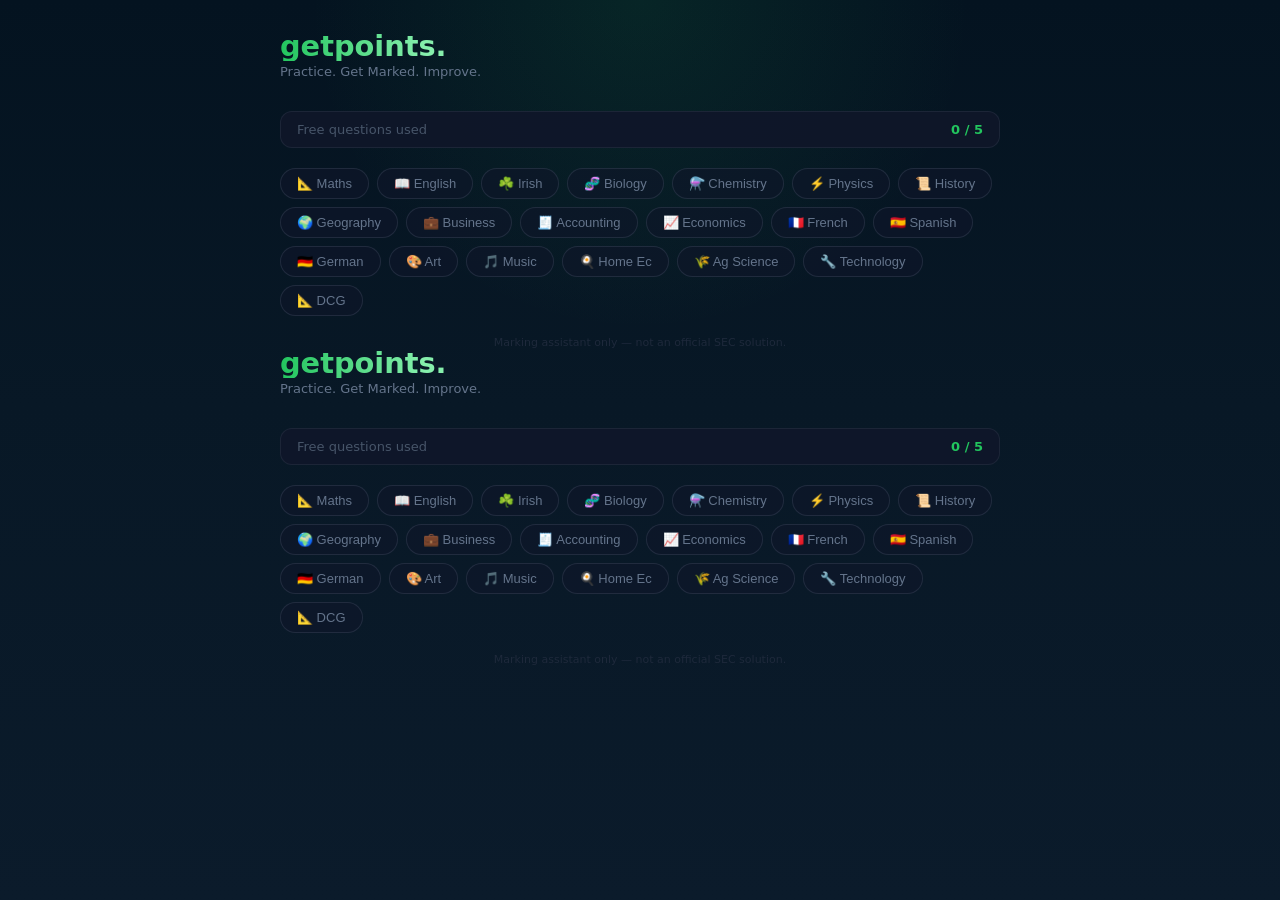
==== getpoints_app.html @ 6446f5bf "Frontend: update landing page and add getpoints_app (SPIKE promo)" ====
<!DOCTYPE html>
<html lang="en">
<head>
<meta charset="UTF-8">
<meta name="viewport" content="width=device-width, initial-scale=1.0">
<title>getpoints — SEC Examiner</title>
<style>
* { box-sizing: border-box; margin: 0; padding: 0; }
body {
  font-family: 'Segoe UI', 'Inter', system-ui, sans-serif;
  background: radial-gradient(circle at top, rgba(34,197,94,0.10), transparent 30%),
              linear-gradient(180deg, #041320 0%, #081826 45%, #0b1b2b 100%);
  min-height: 100vh; color: #e2e8f0; padding: 2rem 1rem;
}
.app { max-width: 720px; margin: 0 auto; }

/* Header */
.header { display: flex; align-items: center; gap: 14px; margin-bottom: 2rem; }
.header img { width: 52px; height: 52px; border-radius: 12px; }
.header-text {}
.logo {
  font-size: 1.8rem; font-weight: 700;
  background: linear-gradient(90deg, #22c55e, #86efac 72%);
  -webkit-background-clip: text; -webkit-text-fill-color: transparent;
  line-height: 1; margin-bottom: 3px;
}
.subtitle { font-size: 13px; color: #64748b; }

/* Usage counter */
.usage-bar {
  background: rgba(15,23,42,0.95); border-radius: 12px;
  border: 1px solid rgba(148,163,184,0.1); padding: 10px 16px;
  margin-bottom: 1.25rem; display: flex; align-items: center; justify-content: space-between;
}
.usage-text { font-size: 13px; color: #475569; }
.usage-count { font-size: 13px; font-weight: 600; color: #22c55e; }
.usage-count.low { color: #f59e0b; }
.usage-count.empty { color: #f87171; }

/* Subject selector */
.selector-row { display: flex; gap: 8px; flex-wrap: wrap; margin-bottom: 10px; }
.sel-btn {
  font-size: 13px; padding: 7px 16px; border-radius: 999px;
  border: 1px solid rgba(148,163,184,0.15);
  background: rgba(15,23,42,0.6); color: #64748b; cursor: pointer; transition: all 0.15s;
}
.sel-btn:hover { border-color: rgba(34,197,94,0.3); color: #94a3b8; }
.sel-btn.active {
  background: rgba(34,197,94,0.12); border-color: rgba(34,197,94,0.4);
  color: #22c55e; font-weight: 600;
}
.level-row { display: none; gap: 8px; flex-wrap: wrap; margin-bottom: 1.25rem; }
.level-row.visible { display: flex; }

/* Input cards */
.input-card {
  background: rgba(15,23,42,0.95); border-radius: 20px;
  border: 1px solid rgba(148,163,184,0.1); padding: 1.25rem; margin-bottom: 1rem;
}
.input-card label {
  font-size: 12px; color: #475569; display: block; margin-bottom: 8px;
  text-transform: uppercase; letter-spacing: 0.05em; font-weight: 600;
}
textarea {
  width: 100%; font-size: 15px; font-family: inherit;
  background: rgba(255,255,255,0.03); border: 1px solid rgba(148,163,184,0.1);
  border-radius: 12px; padding: 14px; color: #e2e8f0; resize: vertical; line-height: 1.7;
}
textarea:focus { outline: none; border-color: rgba(34,197,94,0.3); }
textarea::placeholder { color: #334155; }
#questionInput { min-height: 100px; }
#answerInput { min-height: 140px; }

/* Button */
.mark-btn {
  width: 100%; padding: 15px; font-size: 15px; font-weight: 700;
  background: #22c55e; border: none; border-radius: 14px; color: #071013;
  cursor: pointer; transition: all 0.15s;
}
.mark-btn:hover { background: #16a34a; transform: translateY(-1px); }
.mark-btn:active { transform: scale(0.99); }
.mark-btn:disabled { opacity: 0.5; cursor: not-allowed; transform: none; }

/* Paywall */
.paywall {
  margin-top: 1.25rem; background: rgba(15,23,42,0.98);
  border-radius: 20px; border: 1px solid rgba(34,197,94,0.2);
  padding: 2rem; text-align: center;
}
.paywall h2 { font-size: 1.4rem; color: #f8fafc; margin-bottom: 8px; }
.paywall p { font-size: 14px; color: #64748b; margin-bottom: 1.5rem; }
.price-tag {
  font-size: 2.5rem; font-weight: 700;
  background: linear-gradient(90deg, #22c55e, #86efac);
  -webkit-background-clip: text; -webkit-text-fill-color: transparent;
  margin-bottom: 4px;
}
.price-sub { font-size: 13px; color: #475569; margin-bottom: 1.5rem; }
.promo-row { display: flex; gap: 8px; margin-bottom: 1rem; justify-content: center; }
.promo-row input {
  flex: 1; max-width: 220px; font-size: 14px;
  background: rgba(255,255,255,0.05); border: 1px solid rgba(148,163,184,0.15);
  border-radius: 10px; padding: 10px 14px; color: #e2e8f0; text-transform: uppercase;
}
.promo-row input:focus { outline: none; border-color: rgba(34,197,94,0.3); }
.promo-apply {
  padding: 10px 16px; font-size: 14px; font-weight: 600;
  background: rgba(34,197,94,0.12); border: 1px solid rgba(34,197,94,0.3);
  border-radius: 10px; color: #22c55e; cursor: pointer;
}
.promo-apply:hover { background: rgba(34,197,94,0.2); }
.promo-msg { font-size: 13px; margin-bottom: 1rem; min-height: 20px; }
.promo-msg.success { color: #22c55e; }
.promo-msg.error { color: #f87171; }
.pay-btn {
  width: 100%; max-width: 320px; padding: 15px; font-size: 16px; font-weight: 700;
  background: #22c55e; border: none; border-radius: 14px; color: #071013; cursor: pointer;
  transition: all 0.15s; margin: 0 auto; display: block;
}
.pay-btn:hover { background: #16a34a; }
.pay-note { font-size: 12px; color: #334155; margin-top: 12px; }

/* Results */
.result {
  margin-top: 1.25rem; background: rgba(15,23,42,0.95);
  border-radius: 20px; border: 1px solid rgba(148,163,184,0.1); overflow: hidden;
}
.result-header {
  padding: 14px 20px; background: rgba(34,197,94,0.08);
  border-bottom: 1px solid rgba(34,197,94,0.12);
  display: flex; align-items: center; justify-content: space-between;
}
.result-header span { font-size: 13px; font-weight: 600; color: #64748b; text-transform: uppercase; letter-spacing: 0.05em; }
.grade-pill {
  font-size: 13px; font-weight: 700; padding: 5px 16px; border-radius: 999px;
  background: rgba(34,197,94,0.15); color: #22c55e; border: 1px solid rgba(34,197,94,0.25);
}
.result-body { padding: 1.5rem; }
.section { margin-bottom: 1.5rem; }
.section:last-child { margin-bottom: 0; }
.section-label {
  font-size: 11px; font-weight: 700; color: #334155;
  text-transform: uppercase; letter-spacing: 0.07em; margin-bottom: 10px;
}
.marks-grid { display: grid; grid-template-columns: repeat(auto-fit, minmax(140px, 1fr)); gap: 10px; }
.mark-card {
  background: rgba(255,255,255,0.04); border-radius: 12px;
  padding: 12px 14px; border: 1px solid rgba(148,163,184,0.08);
}
.mark-card .label { font-size: 11px; color: #475569; margin-bottom: 4px; text-transform: uppercase; }
.mark-card .value { font-size: 22px; font-weight: 700; color: #22c55e; }
.mark-card .comment { font-size: 12px; color: #475569; margin-top: 4px; line-height: 1.4; }
.feedback-text { font-size: 14px; line-height: 1.8; color: #94a3b8; white-space: pre-wrap; }
.error {
  background: rgba(239,68,68,0.08); border-radius: 12px; padding: 12px 16px;
  font-size: 14px; color: #f87171; margin-top: 1rem; border: 1px solid rgba(239,68,68,0.2);
}
.disclaimer { font-size: 11px; color: #1e293b; margin-top: 1.25rem; text-align: center; }
.loading { display: flex; align-items: center; gap: 10px; padding: 2rem; color: #475569; font-size: 14px; }
.dot { width: 7px; height: 7px; border-radius: 50%; background: #22c55e; animation: pulse 1.2s ease-in-out infinite; }
.dot:nth-child(2) { animation-delay: 0.2s; }
.dot:nth-child(3) { animation-delay: 0.4s; }
@keyframes pulse { 0%,80%,100% { opacity: 0.2; transform: scale(0.8); } 40% { opacity: 1; transform: scale(1); } }
</style>
</head>
<body>
<div class="app">

  <div class="header">
    <img src="logo.png" alt="getpoints logo" id="logoImg" onerror="this.style.display='none'" />
    <div class="header-text">
      <div class="logo">getpoints.</div>
      <p class="subtitle">Practice. Get Marked. Improve.</p>
    </div>
  </div>

  <div class="usage-bar">
    <span class="usage-text">Free questions used</span>
    <span class="usage-count" id="usageCount">0 / 5</span>
  </div>

  <!-- Subject selector -->
  <div class="selector-row" id="subjectRow">
    <button class="sel-btn" onclick="selectSubject('Maths', this)">📐 Maths</button>
    <button class="sel-btn" onclick="selectSubject('English', this)">📖 English</button>
    <button class="sel-btn" onclick="selectSubject('Irish', this)">☘️ Irish</button>
    <button class="sel-btn" onclick="selectSubject('Biology', this)">🧬 Biology</button>
    <button class="sel-btn" onclick="selectSubject('Chemistry', this)">⚗️ Chemistry</button>
    <button class="sel-btn" onclick="selectSubject('Physics', this)">⚡ Physics</button>
    <button class="sel-btn" onclick="selectSubject('History', this)">📜 History</button>
    <button class="sel-btn" onclick="selectSubject('Geography', this)">🌍 Geography</button>
    <button class="sel-btn" onclick="selectSubject('Business', this)">💼 Business</button>
    <button class="sel-btn" onclick="selectSubject('Accounting', this)">🧾 Accounting</button>
    <button class="sel-btn" onclick="selectSubject('Economics', this)">📈 Economics</button>
    <button class="sel-btn" onclick="selectSubject('French', this)">🇫🇷 French</button>
    <button class="sel-btn" onclick="selectSubject('Spanish', this)">🇪🇸 Spanish</button>
    <button class="sel-btn" onclick="selectSubject('German', this)">🇩🇪 German</button>
    <button class="sel-btn" onclick="selectSubject('Art', this)">🎨 Art</button>
    <button class="sel-btn" onclick="selectSubject('Music', this)">🎵 Music</button>
    <button class="sel-btn" onclick="selectSubject('Home Economics', this)">🍳 Home Ec</button>
    <button class="sel-btn" onclick="selectSubject('Agricultural Science', this)">🌾 Ag Science</button>
    <button class="sel-btn" onclick="selectSubject('Technology', this)">🔧 Technology</button>
    <button class="sel-btn" onclick="selectSubject('DCG', this)">📐 DCG</button>
  </div>

  <!-- Level selector -->
  <div class="level-row" id="levelRow">
    <button class="sel-btn" onclick="selectLevel('Higher Level', this)">Higher Level</button>
    <button class="sel-btn" onclick="selectLevel('Ordinary Level', this)">Ordinary Level</button>
    <button class="sel-btn back-btn" onclick="goBackToSubjects()" style="border-color:rgba(148,163,184,0.1);color:#334155;">← Back</button>
  </div>

  <!-- Inputs -->
  <div id="inputSection" style="display:none;">
    <div class="input-card">
      <label>Question</label>
      <textarea id="questionInput" placeholder="Paste the exam question here..."></textarea>
    </div>
    <div class="input-card">
      <label>Your Answer</label>
      <textarea id="answerInput" placeholder="Paste your written answer or working here..."></textarea>
    </div>
    <button class="mark-btn" onclick="markQuestion()" id="markBtn">Get the Points ↗</button>
  </div>

  <div id="result"></div>
  <p class="disclaimer">Marking assistant only — not an official SEC solution.</p>
</div>

<script>
const FREE_LIMIT = 5;
const FULL_PRICE = 50;
const PROMO_CODES = {
  'GETPOINTS': 5,
  'SPIKE': 10,
  'FRIEND10': 10,
  'EARLYBIRD': 10
};

let currentSubject = '';
let currentLevel = '';
let usageCount = parseInt(localStorage.getItem('gp_usage') || '0');
let isPaid = localStorage.getItem('gp_paid') === 'true';

function updateUsageBar() {
  const el = document.getElementById('usageCount');
  if (isPaid) {
    el.textContent = '✓ Early Access';
    el.className = 'usage-count';
    return;
  }
  const remaining = FREE_LIMIT - usageCount;
  el.textContent = `${usageCount} / ${FREE_LIMIT}`;
  if (remaining <= 1) el.className = 'usage-count empty';
  else if (remaining <= 2) el.className = 'usage-count low';
  else el.className = 'usage-count';
}

function selectSubject(subject, btn) {
  currentSubject = subject;
  document.querySelectorAll('#subjectRow .sel-btn').forEach(b => b.classList.remove('active'));
  btn.classList.add('active');
  document.getElementById('subjectRow').style.display = 'none';
  document.getElementById('levelRow').classList.add('visible');
}

function selectLevel(level, btn) {
  currentLevel = level;
  document.querySelectorAll('#levelRow .sel-btn').forEach(b => b.classList.remove('active'));
  btn.classList.add('active');
  document.getElementById('inputSection').style.display = 'block';
}

function goBackToSubjects() {
  document.getElementById('subjectRow').style.display = 'flex';
  document.getElementById('levelRow').classList.remove('visible');
  document.getElementById('inputSection').style.display = 'none';
  document.getElementById('result').innerHTML = '';
  currentSubject = '';
  currentLevel = '';
}

let currentPrice = FULL_PRICE;

function applyPromo() {
  const code = document.getElementById('promoInput').value.trim().toUpperCase();
  const msgEl = document.getElementById('promoMsg');
  const payBtn = document.getElementById('payBtn');
  const priceEl = document.getElementById('livePrice');

  if (PROMO_CODES[code]) {
    currentPrice = PROMO_CODES[code];
    msgEl.textContent = `✓ Code applied! Price dropped to €${currentPrice}`;
    msgEl.className = 'promo-msg success';
    priceEl.textContent = `€${currentPrice}`;
    payBtn.textContent = `Get Lifetime Access — €${currentPrice}`;
  } else {
    msgEl.textContent = 'Invalid code. Try again.';
    msgEl.className = 'promo-msg error';
  }
}

function showPaywall() {
  document.getElementById('result').innerHTML = `
    <div class="paywall">
      <h2>You've used your 5 free questions 🎓</h2>
      <p>Unlock unlimited access for the full Leaving Cert season — one payment, no subscription.</p>
      <div class="price-tag" id="livePrice">€${FULL_PRICE}</div>
      <div class="price-sub">Lifetime access · All subjects · Unlimited questions</div>
      <div class="promo-row">
        <input type="text" id="promoInput" placeholder="PROMO CODE" maxlength="20" />
        <button class="promo-apply" onclick="applyPromo()">Apply</button>
      </div>
      <div class="promo-msg" id="promoMsg"></div>
      <button class="pay-btn" id="payBtn" onclick="handlePayment()">Get Lifetime Access — €${FULL_PRICE}</button>
      <p class="pay-note">Payment coming soon — join the waitlist at <strong>getpoints.up.railway.app</strong></p>
    </div>`;
}

function handlePayment() {
  alert(`Payment for €${currentPrice} — Stripe integration coming soon! Email harry@getpoints.ie to get early access now.`);
}

async function markQuestion() {
  if (!isPaid && usageCount >= FREE_LIMIT) {
    showPaywall();
    return;
  }

  const question = document.getElementById('questionInput').value.trim();
  const answer = document.getElementById('answerInput').value.trim();
  const resultDiv = document.getElementById('result');
  const btn = document.getElementById('markBtn');

  if (!question || !answer) {
    resultDiv.innerHTML = '<div class="error">Please fill in both the question and your answer.</div>';
    return;
  }

  btn.disabled = true;
  btn.textContent = 'Marking...';
  resultDiv.innerHTML = '<div class="result"><div class="loading"><div class="dot"></div><div class="dot"></div><div class="dot"></div><span>Marking your answer...</span></div></div>';

  try {
    const response = await fetch('https://getpoints.up.railway.app/api/grade', {
      method: 'POST',
      headers: { 'Content-Type': 'application/json' },
      body: JSON.stringify({
        question: `QUESTION: ${question}\n\nSTUDENT ANSWER:\n${answer}`,
        answer: answer
      })
    });

    const data = await response.json();

    if (!response.ok || data.error) {
      resultDiv.innerHTML = `<div class="error">Error: ${data.error || 'Something went wrong. Try again.'}</div>`;
      return;
    }

    if (!isPaid) {
      usageCount++;
      localStorage.setItem('gp_usage', usageCount);
      updateUsageBar();
    }

    const text = data.grading || '';

    function extract(label, nextLabel) {
      const regex = new RegExp(label + ':\\s*([\\s\\S]*?)(?=' + nextLabel + ':|$)');
      const match = text.match(regex);
      return match ? match[1].trim() : '';
    }

    const grade = extract('GRADE', 'TOTAL MARKS');
    const totalMarks = extract('TOTAL MARKS', 'MARK BREAKDOWN');
    const breakdown = extract('MARK BREAKDOWN', 'WORKED SOLUTION');
    const solution = extract('WORKED SOLUTION', 'EXAMINER FEEDBACK');
    const feedback = extract('EXAMINER FEEDBACK', 'COMMON MISTAKES');
    const mistakes = extract('COMMON MISTAKES', 'ZZZNOMATCH');

    const breakdownLines = breakdown.split('\n').filter(l => l.trim().startsWith('-'));
    const breakdownHTML = breakdownLines.map(line => {
      const clean = line.replace(/^[-\s]*/, '');
      const parts = clean.split('—');
      const left = parts[0] ? parts[0].trim() : clean;
      const comment = parts[1] ? parts[1].trim() : '';
      const colonIdx = left.indexOf(':');
      const category = colonIdx > -1 ? left.substring(0, colonIdx).trim() : left;
      const marks = colonIdx > -1 ? left.substring(colonIdx + 1).trim() : '';
      return `<div class="mark-card"><div class="label">${category}</div><div class="value">${marks}</div><div class="comment">${comment}</div></div>`;
    }).join('');

    resultDiv.innerHTML = `
      <div class="result">
        <div class="result-header">
          <span>Examiner Result — ${currentSubject} ${currentLevel}</span>
          <span class="grade-pill">${grade} &nbsp;·&nbsp; ${totalMarks} marks</span>
        </div>
        <div class="result-body">
          <div class="section">
            <div class="section-label">Mark breakdown</div>
            <div class="marks-grid">${breakdownHTML}</div>
          </div>
          <div class="section">
            <div class="section-label">Worked solution</div>
            <div class="feedback-text">${solution}</div>
          </div>
          <div class="section">
            <div class="section-label">Examiner feedback</div>
            <div class="feedback-text">${feedback}</div>
          </div>
          <div class="section">
            <div class="section-label">Common mistakes</div>
            <div class="feedback-text">${mistakes}</div>
          </div>
        </div>
      </div>`;

    if (!isPaid && usageCount >= FREE_LIMIT) {
      setTimeout(showPaywall, 500);
    }

  } catch (err) {
    resultDiv.innerHTML = `<div class="error">Error: ${err.message}</div>`;
  } finally {
    btn.disabled = false;
    btn.textContent = 'Get the Points ↗';
  }
}

updateUsageBar();
</script>
</body>
</html>
<!DOCTYPE html>
<html lang="en">
<head>
<meta charset="UTF-8">
<meta name="viewport" content="width=device-width, initial-scale=1.0">
<title>getpoints — SEC Examiner</title>
<style>
* { box-sizing: border-box; margin: 0; padding: 0; }
body {
  font-family: 'Segoe UI', 'Inter', system-ui, sans-serif;
  background: radial-gradient(circle at top, rgba(34,197,94,0.10), transparent 30%),
              linear-gradient(180deg, #041320 0%, #081826 45%, #0b1b2b 100%);
  min-height: 100vh; color: #e2e8f0; padding: 2rem 1rem;
}
.app { max-width: 720px; margin: 0 auto; }

/* Header */
.header { display: flex; align-items: center; gap: 14px; margin-bottom: 2rem; }
.header img { width: 52px; height: 52px; border-radius: 12px; }
.header-text {}
.logo {
  font-size: 1.8rem; font-weight: 700;
  background: linear-gradient(90deg, #22c55e, #86efac 72%);
  -webkit-background-clip: text; -webkit-text-fill-color: transparent;
  line-height: 1; margin-bottom: 3px;
}
.subtitle { font-size: 13px; color: #64748b; }

/* Usage counter */
.usage-bar {
  background: rgba(15,23,42,0.95); border-radius: 12px;
  border: 1px solid rgba(148,163,184,0.1); padding: 10px 16px;
  margin-bottom: 1.25rem; display: flex; align-items: center; justify-content: space-between;
}
.usage-text { font-size: 13px; color: #475569; }
.usage-count { font-size: 13px; font-weight: 600; color: #22c55e; }
.usage-count.low { color: #f59e0b; }
.usage-count.empty { color: #f87171; }

/* Subject selector */
.selector-row { display: flex; gap: 8px; flex-wrap: wrap; margin-bottom: 10px; }
.sel-btn {
  font-size: 13px; padding: 7px 16px; border-radius: 999px;
  border: 1px solid rgba(148,163,184,0.15);
  background: rgba(15,23,42,0.6); color: #64748b; cursor: pointer; transition: all 0.15s;
}
.sel-btn:hover { border-color: rgba(34,197,94,0.3); color: #94a3b8; }
.sel-btn.active {
  background: rgba(34,197,94,0.12); border-color: rgba(34,197,94,0.4);
  color: #22c55e; font-weight: 600;
}
.level-row { display: none; gap: 8px; flex-wrap: wrap; margin-bottom: 1.25rem; }
.level-row.visible { display: flex; }

/* Input cards */
.input-card {
  background: rgba(15,23,42,0.95); border-radius: 20px;
  border: 1px solid rgba(148,163,184,0.1); padding: 1.25rem; margin-bottom: 1rem;
}
.input-card label {
  font-size: 12px; color: #475569; display: block; margin-bottom: 8px;
  text-transform: uppercase; letter-spacing: 0.05em; font-weight: 600;
}
textarea {
  width: 100%; font-size: 15px; font-family: inherit;
  background: rgba(255,255,255,0.03); border: 1px solid rgba(148,163,184,0.1);
  border-radius: 12px; padding: 14px; color: #e2e8f0; resize: vertical; line-height: 1.7;
}
textarea:focus { outline: none; border-color: rgba(34,197,94,0.3); }
textarea::placeholder { color: #334155; }
#questionInput { min-height: 100px; }
#answerInput { min-height: 140px; }

/* Button */
.mark-btn {
  width: 100%; padding: 15px; font-size: 15px; font-weight: 700;
  background: #22c55e; border: none; border-radius: 14px; color: #071013;
  cursor: pointer; transition: all 0.15s;
}
.mark-btn:hover { background: #16a34a; transform: translateY(-1px); }
.mark-btn:active { transform: scale(0.99); }
.mark-btn:disabled { opacity: 0.5; cursor: not-allowed; transform: none; }

/* Paywall */
.paywall {
  margin-top: 1.25rem; background: rgba(15,23,42,0.98);
  border-radius: 20px; border: 1px solid rgba(34,197,94,0.2);
  padding: 2rem; text-align: center;
}
.paywall h2 { font-size: 1.4rem; color: #f8fafc; margin-bottom: 8px; }
.paywall p { font-size: 14px; color: #64748b; margin-bottom: 1.5rem; }
.price-tag {
  font-size: 2.5rem; font-weight: 700;
  background: linear-gradient(90deg, #22c55e, #86efac);
  -webkit-background-clip: text; -webkit-text-fill-color: transparent;
  margin-bottom: 4px;
}
.price-sub { font-size: 13px; color: #475569; margin-bottom: 1.5rem; }
.promo-row { display: flex; gap: 8px; margin-bottom: 1rem; justify-content: center; }
.promo-row input {
  flex: 1; max-width: 220px; font-size: 14px;
  background: rgba(255,255,255,0.05); border: 1px solid rgba(148,163,184,0.15);
  border-radius: 10px; padding: 10px 14px; color: #e2e8f0; text-transform: uppercase;
}
.promo-row input:focus { outline: none; border-color: rgba(34,197,94,0.3); }
.promo-apply {
  padding: 10px 16px; font-size: 14px; font-weight: 600;
  background: rgba(34,197,94,0.12); border: 1px solid rgba(34,197,94,0.3);
  border-radius: 10px; color: #22c55e; cursor: pointer;
}
.promo-apply:hover { background: rgba(34,197,94,0.2); }
.promo-msg { font-size: 13px; margin-bottom: 1rem; min-height: 20px; }
.promo-msg.success { color: #22c55e; }
.promo-msg.error { color: #f87171; }
.pay-btn {
  width: 100%; max-width: 320px; padding: 15px; font-size: 16px; font-weight: 700;
  background: #22c55e; border: none; border-radius: 14px; color: #071013; cursor: pointer;
  transition: all 0.15s; margin: 0 auto; display: block;
}
.pay-btn:hover { background: #16a34a; }
.pay-note { font-size: 12px; color: #334155; margin-top: 12px; }

/* Results */
.result {
  margin-top: 1.25rem; background: rgba(15,23,42,0.95);
  border-radius: 20px; border: 1px solid rgba(148,163,184,0.1); overflow: hidden;
}
.result-header {
  padding: 14px 20px; background: rgba(34,197,94,0.08);
  border-bottom: 1px solid rgba(34,197,94,0.12);
  display: flex; align-items: center; justify-content: space-between;
}
.result-header span { font-size: 13px; font-weight: 600; color: #64748b; text-transform: uppercase; letter-spacing: 0.05em; }
.grade-pill {
  font-size: 13px; font-weight: 700; padding: 5px 16px; border-radius: 999px;
  background: rgba(34,197,94,0.15); color: #22c55e; border: 1px solid rgba(34,197,94,0.25);
}
.result-body { padding: 1.5rem; }
.section { margin-bottom: 1.5rem; }
.section:last-child { margin-bottom: 0; }
.section-label {
  font-size: 11px; font-weight: 700; color: #334155;
  text-transform: uppercase; letter-spacing: 0.07em; margin-bottom: 10px;
}
.marks-grid { display: grid; grid-template-columns: repeat(auto-fit, minmax(140px, 1fr)); gap: 10px; }
.mark-card {
  background: rgba(255,255,255,0.04); border-radius: 12px;
  padding: 12px 14px; border: 1px solid rgba(148,163,184,0.08);
}
.mark-card .label { font-size: 11px; color: #475569; margin-bottom: 4px; text-transform: uppercase; }
.mark-card .value { font-size: 22px; font-weight: 700; color: #22c55e; }
.mark-card .comment { font-size: 12px; color: #475569; margin-top: 4px; line-height: 1.4; }
.feedback-text { font-size: 14px; line-height: 1.8; color: #94a3b8; white-space: pre-wrap; }
.error {
  background: rgba(239,68,68,0.08); border-radius: 12px; padding: 12px 16px;
  font-size: 14px; color: #f87171; margin-top: 1rem; border: 1px solid rgba(239,68,68,0.2);
}
.disclaimer { font-size: 11px; color: #1e293b; margin-top: 1.25rem; text-align: center; }
.loading { display: flex; align-items: center; gap: 10px; padding: 2rem; color: #475569; font-size: 14px; }
.dot { width: 7px; height: 7px; border-radius: 50%; background: #22c55e; animation: pulse 1.2s ease-in-out infinite; }
.dot:nth-child(2) { animation-delay: 0.2s; }
.dot:nth-child(3) { animation-delay: 0.4s; }
@keyframes pulse { 0%,80%,100% { opacity: 0.2; transform: scale(0.8); } 40% { opacity: 1; transform: scale(1); } }
</style>
</head>
<body>
<div class="app">

  <div class="header">
    <img src="logo.png" alt="getpoints logo" id="logoImg" onerror="this.style.display='none'" />
    <div class="header-text">
      <div class="logo">getpoints.</div>
      <p class="subtitle">Practice. Get Marked. Improve.</p>
    </div>
  </div>

  <div class="usage-bar">
    <span class="usage-text">Free questions used</span>
    <span class="usage-count" id="usageCount">0 / 5</span>
  </div>

  <!-- Subject selector -->
  <div class="selector-row" id="subjectRow">
    <button class="sel-btn" onclick="selectSubject('Maths', this)">📐 Maths</button>
    <button class="sel-btn" onclick="selectSubject('English', this)">📖 English</button>
    <button class="sel-btn" onclick="selectSubject('Irish', this)">☘️ Irish</button>
    <button class="sel-btn" onclick="selectSubject('Biology', this)">🧬 Biology</button>
    <button class="sel-btn" onclick="selectSubject('Chemistry', this)">⚗️ Chemistry</button>
    <button class="sel-btn" onclick="selectSubject('Physics', this)">⚡ Physics</button>
    <button class="sel-btn" onclick="selectSubject('History', this)">📜 History</button>
    <button class="sel-btn" onclick="selectSubject('Geography', this)">🌍 Geography</button>
    <button class="sel-btn" onclick="selectSubject('Business', this)">💼 Business</button>
    <button class="sel-btn" onclick="selectSubject('Accounting', this)">🧾 Accounting</button>
    <button class="sel-btn" onclick="selectSubject('Economics', this)">📈 Economics</button>
    <button class="sel-btn" onclick="selectSubject('French', this)">🇫🇷 French</button>
    <button class="sel-btn" onclick="selectSubject('Spanish', this)">🇪🇸 Spanish</button>
    <button class="sel-btn" onclick="selectSubject('German', this)">🇩🇪 German</button>
    <button class="sel-btn" onclick="selectSubject('Art', this)">🎨 Art</button>
    <button class="sel-btn" onclick="selectSubject('Music', this)">🎵 Music</button>
    <button class="sel-btn" onclick="selectSubject('Home Economics', this)">🍳 Home Ec</button>
    <button class="sel-btn" onclick="selectSubject('Agricultural Science', this)">🌾 Ag Science</button>
    <button class="sel-btn" onclick="selectSubject('Technology', this)">🔧 Technology</button>
    <button class="sel-btn" onclick="selectSubject('DCG', this)">📐 DCG</button>
  </div>

  <!-- Level selector -->
  <div class="level-row" id="levelRow">
    <button class="sel-btn" onclick="selectLevel('Higher Level', this)">Higher Level</button>
    <button class="sel-btn" onclick="selectLevel('Ordinary Level', this)">Ordinary Level</button>
    <button class="sel-btn back-btn" onclick="goBackToSubjects()" style="border-color:rgba(148,163,184,0.1);color:#334155;">← Back</button>
  </div>

  <!-- Inputs -->
  <div id="inputSection" style="display:none;">
    <div class="input-card">
      <label>Question</label>
      <textarea id="questionInput" placeholder="Paste the exam question here..."></textarea>
    </div>
    <div class="input-card">
      <label>Your Answer</label>
      <textarea id="answerInput" placeholder="Paste your written answer or working here..."></textarea>
    </div>
    <button class="mark-btn" onclick="markQuestion()" id="markBtn">Get the Points ↗</button>
  </div>

  <div id="result"></div>
  <p class="disclaimer">Marking assistant only — not an official SEC solution.</p>
</div>

<script>
const FREE_LIMIT = 5;
const FULL_PRICE = 50;
const PROMO_CODES = {
  'GETPOINTS': 5,
  'SPIKE': 10,
  'FRIEND10': 10,
  'EARLYBIRD': 10
};

let currentSubject = '';
let currentLevel = '';
let usageCount = parseInt(localStorage.getItem('gp_usage') || '0');
let isPaid = localStorage.getItem('gp_paid') === 'true';

function updateUsageBar() {
  const el = document.getElementById('usageCount');
  if (isPaid) {
    el.textContent = '✓ Early Access';
    el.className = 'usage-count';
    return;
  }
  const remaining = FREE_LIMIT - usageCount;
  el.textContent = `${usageCount} / ${FREE_LIMIT}`;
  if (remaining <= 1) el.className = 'usage-count empty';
  else if (remaining <= 2) el.className = 'usage-count low';
  else el.className = 'usage-count';
}

function selectSubject(subject, btn) {
  currentSubject = subject;
  document.querySelectorAll('#subjectRow .sel-btn').forEach(b => b.classList.remove('active'));
  btn.classList.add('active');
  document.getElementById('subjectRow').style.display = 'none';
  document.getElementById('levelRow').classList.add('visible');
}

function selectLevel(level, btn) {
  currentLevel = level;
  document.querySelectorAll('#levelRow .sel-btn').forEach(b => b.classList.remove('active'));
  btn.classList.add('active');
  document.getElementById('inputSection').style.display = 'block';
}

function goBackToSubjects() {
  document.getElementById('subjectRow').style.display = 'flex';
  document.getElementById('levelRow').classList.remove('visible');
  document.getElementById('inputSection').style.display = 'none';
  document.getElementById('result').innerHTML = '';
  currentSubject = '';
  currentLevel = '';
}

let currentPrice = FULL_PRICE;

function applyPromo() {
  const code = document.getElementById('promoInput').value.trim().toUpperCase();
  const msgEl = document.getElementById('promoMsg');
  const payBtn = document.getElementById('payBtn');
  const priceEl = document.getElementById('livePrice');

  if (PROMO_CODES[code]) {
    currentPrice = PROMO_CODES[code];
    msgEl.textContent = `✓ Code applied! Price dropped to €${currentPrice}`;
    msgEl.className = 'promo-msg success';
    priceEl.textContent = `€${currentPrice}`;
    payBtn.textContent = `Get Lifetime Access — €${currentPrice}`;
  } else {
    msgEl.textContent = 'Invalid code. Try again.';
    msgEl.className = 'promo-msg error';
  }
}

function showPaywall() {
  document.getElementById('result').innerHTML = `
    <div class="paywall">
      <h2>You've used your 5 free questions 🎓</h2>
      <p>Unlock unlimited access for the full Leaving Cert season — one payment, no subscription.</p>
      <div class="price-tag" id="livePrice">€${FULL_PRICE}</div>
      <div class="price-sub">Lifetime access · All subjects · Unlimited questions</div>
      <div class="promo-row">
        <input type="text" id="promoInput" placeholder="PROMO CODE" maxlength="20" />
        <button class="promo-apply" onclick="applyPromo()">Apply</button>
      </div>
      <div class="promo-msg" id="promoMsg"></div>
      <button class="pay-btn" id="payBtn" onclick="handlePayment()">Get Lifetime Access — €${FULL_PRICE}</button>
      <p class="pay-note">Payment coming soon — join the waitlist at <strong>getpoints.up.railway.app</strong></p>
    </div>`;
}

function handlePayment() {
  // TODO: integrate Stripe
  alert(`Payment for €${currentPrice} — Stripe integration coming soon! Email harry@getpoints.ie to get early access now.`);
}

async function markQuestion() {
  if (!isPaid && usageCount >= FREE_LIMIT) {
    showPaywall();
    return;
  }

  const question = document.getElementById('questionInput').value.trim();
  const answer = document.getElementById('answerInput').value.trim();
  const resultDiv = document.getElementById('result');
  const btn = document.getElementById('markBtn');

  if (!question || !answer) {
    resultDiv.innerHTML = '<div class="error">Please fill in both the question and your answer.</div>';
    return;
  }

  btn.disabled = true;
  btn.textContent = 'Marking...';
  resultDiv.innerHTML = '<div class="result"><div class="loading"><div class="dot"></div><div class="dot"></div><div class="dot"></div><span>Marking your answer...</span></div></div>';

  try {
    const response = await fetch('https://getpoints.up.railway.app/api/grade', {
      method: 'POST',
      headers: { 'Content-Type': 'application/json' },
      body: JSON.stringify({
        question: `QUESTION: ${question}\n\nSTUDENT ANSWER:\n${answer}`,
        answer: answer
      })
    });

    const data = await response.json();

    if (!response.ok || data.error) {
      resultDiv.innerHTML = `<div class="error">Error: ${data.error || 'Something went wrong. Try again.'}</div>`;
      return;
    }

    // Increment usage
    if (!isPaid) {
      usageCount++;
      localStorage.setItem('gp_usage', usageCount);
      updateUsageBar();
    }

    const text = data.grading || '';

    function extract(label, nextLabel) {
      const regex = new RegExp(label + ':\\s*([\\s\\S]*?)(?=' + nextLabel + ':|$)');
      const match = text.match(regex);
      return match ? match[1].trim() : '';
    }

    const grade = extract('GRADE', 'TOTAL MARKS');
    const totalMarks = extract('TOTAL MARKS', 'MARK BREAKDOWN');
    const breakdown = extract('MARK BREAKDOWN', 'WORKED SOLUTION');
    const solution = extract('WORKED SOLUTION', 'EXAMINER FEEDBACK');
    const feedback = extract('EXAMINER FEEDBACK', 'COMMON MISTAKES');
    const mistakes = extract('COMMON MISTAKES', 'ZZZNOMATCH');

    const breakdownLines = breakdown.split('\n').filter(l => l.trim().startsWith('-'));
    const breakdownHTML = breakdownLines.map(line => {
      const clean = line.replace(/^[-\s]*/, '');
      const parts = clean.split('—');
      const left = parts[0] ? parts[0].trim() : clean;
      const comment = parts[1] ? parts[1].trim() : '';
      const colonIdx = left.indexOf(':');
      const category = colonIdx > -1 ? left.substring(0, colonIdx).trim() : left;
      const marks = colonIdx > -1 ? left.substring(colonIdx + 1).trim() : '';
      return `<div class="mark-card"><div class="label">${category}</div><div class="value">${marks}</div><div class="comment">${comment}</div></div>`;
    }).join('');

    resultDiv.innerHTML = `
      <div class="result">
        <div class="result-header">
          <span>Examiner Result — ${currentSubject} ${currentLevel}</span>
          <span class="grade-pill">${grade} &nbsp;·&nbsp; ${totalMarks} marks</span>
        </div>
        <div class="result-body">
          <div class="section">
            <div class="section-label">Mark breakdown</div>
            <div class="marks-grid">${breakdownHTML}</div>
          </div>
          <div class="section">
            <div class="section-label">Worked solution</div>
            <div class="feedback-text">${solution}</div>
          </div>
          <div class="section">
            <div class="section-label">Examiner feedback</div>
            <div class="feedback-text">${feedback}</div>
          </div>
          <div class="section">
            <div class="section-label">Common mistakes</div>
            <div class="feedback-text">${mistakes}</div>
          </div>
        </div>
      </div>`;

    // Show paywall after last free question
    if (!isPaid && usageCount >= FREE_LIMIT) {
      setTimeout(showPaywall, 500);
    }

  } catch (err) {
    resultDiv.innerHTML = `<div class="error">Error: ${err.message}</div>`;
  } finally {
    btn.disabled = false;
    btn.textContent = 'Get the Points ↗';
  }
}

updateUsageBar();
</script>
</body>
</html>
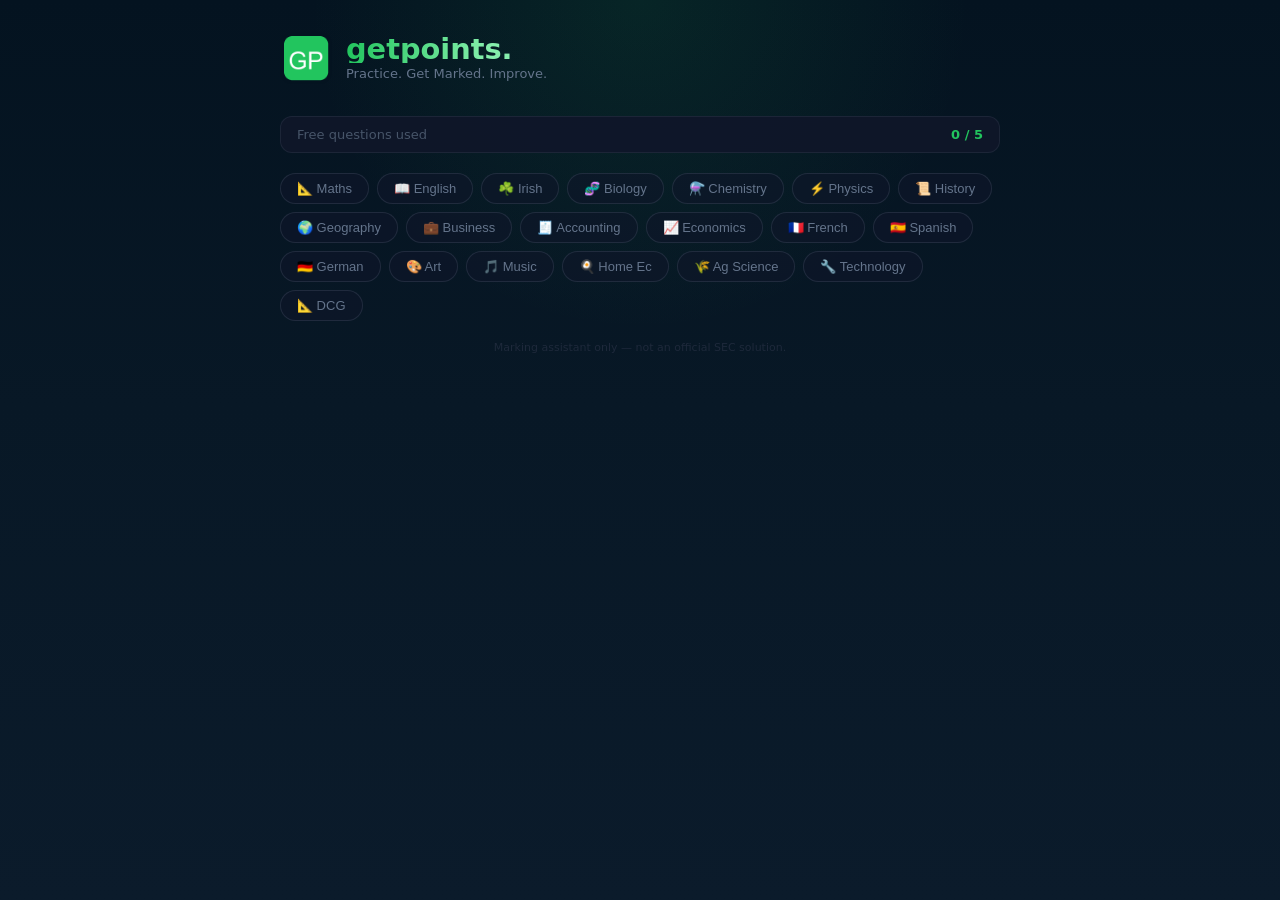
==== commit 7a6739fb: "Deploy: Updated landing page, app with access link flow, and logo" ====
--- a/getpoints_app.html
+++ b/getpoints_app.html
@@ -318,7 +318,11 @@
 }
 
 function handlePayment() {
-  alert(`Payment for €${currentPrice} — Stripe integration coming soon! Email harry@getpoints.ie to get early access now.`);
+  if (currentPrice <= 10) {
+    window.location.href = 'https://buy.stripe.com/cNi9AT4Tec0F1nf8Wq33W01';
+  } else {
+    window.location.href = 'https://buy.stripe.com/8x200j4Te6Gl4zrc8C33W00';
+  }
 }
 
 async function markQuestion() {
@@ -358,10 +362,19 @@
       return;
     }
 
+    // Increment usage
     if (!isPaid) {
       usageCount++;
       localStorage.setItem('gp_usage', usageCount);
-      updateUsageBar();
+      // Check for access unlock via URL param
+const urlParams = new URLSearchParams(window.location.search);
+const accessCode = urlParams.get('access');
+if (accessCode === 'harry2026' || accessCode === 'getpoints') {
+  localStorage.setItem('gp_paid', 'true');
+  isPaid = true;
+}
+
+updateUsageBar();
     }
 
     const text = data.grading || '';
@@ -381,7 +394,7 @@
 
     const breakdownLines = breakdown.split('\n').filter(l => l.trim().startsWith('-'));
     const breakdownHTML = breakdownLines.map(line => {
-      const clean = line.replace(/^[-\s]*/, '');
+      const clean = line.replace(/^-\s*/, '');
       const parts = clean.split('—');
       const left = parts[0] ? parts[0].trim() : clean;
       const comment = parts[1] ? parts[1].trim() : '';
@@ -417,6 +430,7 @@
         </div>
       </div>`;
 
+    // Show paywall after last free question
     if (!isPaid && usageCount >= FREE_LIMIT) {
       setTimeout(showPaywall, 500);
     }
@@ -433,441 +447,3 @@
 </script>
 </body>
 </html>
-<!DOCTYPE html>
-<html lang="en">
-<head>
-<meta charset="UTF-8">
-<meta name="viewport" content="width=device-width, initial-scale=1.0">
-<title>getpoints — SEC Examiner</title>
-<style>
-* { box-sizing: border-box; margin: 0; padding: 0; }
-body {
-  font-family: 'Segoe UI', 'Inter', system-ui, sans-serif;
-  background: radial-gradient(circle at top, rgba(34,197,94,0.10), transparent 30%),
-              linear-gradient(180deg, #041320 0%, #081826 45%, #0b1b2b 100%);
-  min-height: 100vh; color: #e2e8f0; padding: 2rem 1rem;
-}
-.app { max-width: 720px; margin: 0 auto; }
-
-/* Header */
-.header { display: flex; align-items: center; gap: 14px; margin-bottom: 2rem; }
-.header img { width: 52px; height: 52px; border-radius: 12px; }
-.header-text {}
-.logo {
-  font-size: 1.8rem; font-weight: 700;
-  background: linear-gradient(90deg, #22c55e, #86efac 72%);
-  -webkit-background-clip: text; -webkit-text-fill-color: transparent;
-  line-height: 1; margin-bottom: 3px;
-}
-.subtitle { font-size: 13px; color: #64748b; }
-
-/* Usage counter */
-.usage-bar {
-  background: rgba(15,23,42,0.95); border-radius: 12px;
-  border: 1px solid rgba(148,163,184,0.1); padding: 10px 16px;
-  margin-bottom: 1.25rem; display: flex; align-items: center; justify-content: space-between;
-}
-.usage-text { font-size: 13px; color: #475569; }
-.usage-count { font-size: 13px; font-weight: 600; color: #22c55e; }
-.usage-count.low { color: #f59e0b; }
-.usage-count.empty { color: #f87171; }
-
-/* Subject selector */
-.selector-row { display: flex; gap: 8px; flex-wrap: wrap; margin-bottom: 10px; }
-.sel-btn {
-  font-size: 13px; padding: 7px 16px; border-radius: 999px;
-  border: 1px solid rgba(148,163,184,0.15);
-  background: rgba(15,23,42,0.6); color: #64748b; cursor: pointer; transition: all 0.15s;
-}
-.sel-btn:hover { border-color: rgba(34,197,94,0.3); color: #94a3b8; }
-.sel-btn.active {
-  background: rgba(34,197,94,0.12); border-color: rgba(34,197,94,0.4);
-  color: #22c55e; font-weight: 600;
-}
-.level-row { display: none; gap: 8px; flex-wrap: wrap; margin-bottom: 1.25rem; }
-.level-row.visible { display: flex; }
-
-/* Input cards */
-.input-card {
-  background: rgba(15,23,42,0.95); border-radius: 20px;
-  border: 1px solid rgba(148,163,184,0.1); padding: 1.25rem; margin-bottom: 1rem;
-}
-.input-card label {
-  font-size: 12px; color: #475569; display: block; margin-bottom: 8px;
-  text-transform: uppercase; letter-spacing: 0.05em; font-weight: 600;
-}
-textarea {
-  width: 100%; font-size: 15px; font-family: inherit;
-  background: rgba(255,255,255,0.03); border: 1px solid rgba(148,163,184,0.1);
-  border-radius: 12px; padding: 14px; color: #e2e8f0; resize: vertical; line-height: 1.7;
-}
-textarea:focus { outline: none; border-color: rgba(34,197,94,0.3); }
-textarea::placeholder { color: #334155; }
-#questionInput { min-height: 100px; }
-#answerInput { min-height: 140px; }
-
-/* Button */
-.mark-btn {
-  width: 100%; padding: 15px; font-size: 15px; font-weight: 700;
-  background: #22c55e; border: none; border-radius: 14px; color: #071013;
-  cursor: pointer; transition: all 0.15s;
-}
-.mark-btn:hover { background: #16a34a; transform: translateY(-1px); }
-.mark-btn:active { transform: scale(0.99); }
-.mark-btn:disabled { opacity: 0.5; cursor: not-allowed; transform: none; }
-
-/* Paywall */
-.paywall {
-  margin-top: 1.25rem; background: rgba(15,23,42,0.98);
-  border-radius: 20px; border: 1px solid rgba(34,197,94,0.2);
-  padding: 2rem; text-align: center;
-}
-.paywall h2 { font-size: 1.4rem; color: #f8fafc; margin-bottom: 8px; }
-.paywall p { font-size: 14px; color: #64748b; margin-bottom: 1.5rem; }
-.price-tag {
-  font-size: 2.5rem; font-weight: 700;
-  background: linear-gradient(90deg, #22c55e, #86efac);
-  -webkit-background-clip: text; -webkit-text-fill-color: transparent;
-  margin-bottom: 4px;
-}
-.price-sub { font-size: 13px; color: #475569; margin-bottom: 1.5rem; }
-.promo-row { display: flex; gap: 8px; margin-bottom: 1rem; justify-content: center; }
-.promo-row input {
-  flex: 1; max-width: 220px; font-size: 14px;
-  background: rgba(255,255,255,0.05); border: 1px solid rgba(148,163,184,0.15);
-  border-radius: 10px; padding: 10px 14px; color: #e2e8f0; text-transform: uppercase;
-}
-.promo-row input:focus { outline: none; border-color: rgba(34,197,94,0.3); }
-.promo-apply {
-  padding: 10px 16px; font-size: 14px; font-weight: 600;
-  background: rgba(34,197,94,0.12); border: 1px solid rgba(34,197,94,0.3);
-  border-radius: 10px; color: #22c55e; cursor: pointer;
-}
-.promo-apply:hover { background: rgba(34,197,94,0.2); }
-.promo-msg { font-size: 13px; margin-bottom: 1rem; min-height: 20px; }
-.promo-msg.success { color: #22c55e; }
-.promo-msg.error { color: #f87171; }
-.pay-btn {
-  width: 100%; max-width: 320px; padding: 15px; font-size: 16px; font-weight: 700;
-  background: #22c55e; border: none; border-radius: 14px; color: #071013; cursor: pointer;
-  transition: all 0.15s; margin: 0 auto; display: block;
-}
-.pay-btn:hover { background: #16a34a; }
-.pay-note { font-size: 12px; color: #334155; margin-top: 12px; }
-
-/* Results */
-.result {
-  margin-top: 1.25rem; background: rgba(15,23,42,0.95);
-  border-radius: 20px; border: 1px solid rgba(148,163,184,0.1); overflow: hidden;
-}
-.result-header {
-  padding: 14px 20px; background: rgba(34,197,94,0.08);
-  border-bottom: 1px solid rgba(34,197,94,0.12);
-  display: flex; align-items: center; justify-content: space-between;
-}
-.result-header span { font-size: 13px; font-weight: 600; color: #64748b; text-transform: uppercase; letter-spacing: 0.05em; }
-.grade-pill {
-  font-size: 13px; font-weight: 700; padding: 5px 16px; border-radius: 999px;
-  background: rgba(34,197,94,0.15); color: #22c55e; border: 1px solid rgba(34,197,94,0.25);
-}
-.result-body { padding: 1.5rem; }
-.section { margin-bottom: 1.5rem; }
-.section:last-child { margin-bottom: 0; }
-.section-label {
-  font-size: 11px; font-weight: 700; color: #334155;
-  text-transform: uppercase; letter-spacing: 0.07em; margin-bottom: 10px;
-}
-.marks-grid { display: grid; grid-template-columns: repeat(auto-fit, minmax(140px, 1fr)); gap: 10px; }
-.mark-card {
-  background: rgba(255,255,255,0.04); border-radius: 12px;
-  padding: 12px 14px; border: 1px solid rgba(148,163,184,0.08);
-}
-.mark-card .label { font-size: 11px; color: #475569; margin-bottom: 4px; text-transform: uppercase; }
-.mark-card .value { font-size: 22px; font-weight: 700; color: #22c55e; }
-.mark-card .comment { font-size: 12px; color: #475569; margin-top: 4px; line-height: 1.4; }
-.feedback-text { font-size: 14px; line-height: 1.8; color: #94a3b8; white-space: pre-wrap; }
-.error {
-  background: rgba(239,68,68,0.08); border-radius: 12px; padding: 12px 16px;
-  font-size: 14px; color: #f87171; margin-top: 1rem; border: 1px solid rgba(239,68,68,0.2);
-}
-.disclaimer { font-size: 11px; color: #1e293b; margin-top: 1.25rem; text-align: center; }
-.loading { display: flex; align-items: center; gap: 10px; padding: 2rem; color: #475569; font-size: 14px; }
-.dot { width: 7px; height: 7px; border-radius: 50%; background: #22c55e; animation: pulse 1.2s ease-in-out infinite; }
-.dot:nth-child(2) { animation-delay: 0.2s; }
-.dot:nth-child(3) { animation-delay: 0.4s; }
-@keyframes pulse { 0%,80%,100% { opacity: 0.2; transform: scale(0.8); } 40% { opacity: 1; transform: scale(1); } }
-</style>
-</head>
-<body>
-<div class="app">
-
-  <div class="header">
-    <img src="logo.png" alt="getpoints logo" id="logoImg" onerror="this.style.display='none'" />
-    <div class="header-text">
-      <div class="logo">getpoints.</div>
-      <p class="subtitle">Practice. Get Marked. Improve.</p>
-    </div>
-  </div>
-
-  <div class="usage-bar">
-    <span class="usage-text">Free questions used</span>
-    <span class="usage-count" id="usageCount">0 / 5</span>
-  </div>
-
-  <!-- Subject selector -->
-  <div class="selector-row" id="subjectRow">
-    <button class="sel-btn" onclick="selectSubject('Maths', this)">📐 Maths</button>
-    <button class="sel-btn" onclick="selectSubject('English', this)">📖 English</button>
-    <button class="sel-btn" onclick="selectSubject('Irish', this)">☘️ Irish</button>
-    <button class="sel-btn" onclick="selectSubject('Biology', this)">🧬 Biology</button>
-    <button class="sel-btn" onclick="selectSubject('Chemistry', this)">⚗️ Chemistry</button>
-    <button class="sel-btn" onclick="selectSubject('Physics', this)">⚡ Physics</button>
-    <button class="sel-btn" onclick="selectSubject('History', this)">📜 History</button>
-    <button class="sel-btn" onclick="selectSubject('Geography', this)">🌍 Geography</button>
-    <button class="sel-btn" onclick="selectSubject('Business', this)">💼 Business</button>
-    <button class="sel-btn" onclick="selectSubject('Accounting', this)">🧾 Accounting</button>
-    <button class="sel-btn" onclick="selectSubject('Economics', this)">📈 Economics</button>
-    <button class="sel-btn" onclick="selectSubject('French', this)">🇫🇷 French</button>
-    <button class="sel-btn" onclick="selectSubject('Spanish', this)">🇪🇸 Spanish</button>
-    <button class="sel-btn" onclick="selectSubject('German', this)">🇩🇪 German</button>
-    <button class="sel-btn" onclick="selectSubject('Art', this)">🎨 Art</button>
-    <button class="sel-btn" onclick="selectSubject('Music', this)">🎵 Music</button>
-    <button class="sel-btn" onclick="selectSubject('Home Economics', this)">🍳 Home Ec</button>
-    <button class="sel-btn" onclick="selectSubject('Agricultural Science', this)">🌾 Ag Science</button>
-    <button class="sel-btn" onclick="selectSubject('Technology', this)">🔧 Technology</button>
-    <button class="sel-btn" onclick="selectSubject('DCG', this)">📐 DCG</button>
-  </div>
-
-  <!-- Level selector -->
-  <div class="level-row" id="levelRow">
-    <button class="sel-btn" onclick="selectLevel('Higher Level', this)">Higher Level</button>
-    <button class="sel-btn" onclick="selectLevel('Ordinary Level', this)">Ordinary Level</button>
-    <button class="sel-btn back-btn" onclick="goBackToSubjects()" style="border-color:rgba(148,163,184,0.1);color:#334155;">← Back</button>
-  </div>
-
-  <!-- Inputs -->
-  <div id="inputSection" style="display:none;">
-    <div class="input-card">
-      <label>Question</label>
-      <textarea id="questionInput" placeholder="Paste the exam question here..."></textarea>
-    </div>
-    <div class="input-card">
-      <label>Your Answer</label>
-      <textarea id="answerInput" placeholder="Paste your written answer or working here..."></textarea>
-    </div>
-    <button class="mark-btn" onclick="markQuestion()" id="markBtn">Get the Points ↗</button>
-  </div>
-
-  <div id="result"></div>
-  <p class="disclaimer">Marking assistant only — not an official SEC solution.</p>
-</div>
-
-<script>
-const FREE_LIMIT = 5;
-const FULL_PRICE = 50;
-const PROMO_CODES = {
-  'GETPOINTS': 5,
-  'SPIKE': 10,
-  'FRIEND10': 10,
-  'EARLYBIRD': 10
-};
-
-let currentSubject = '';
-let currentLevel = '';
-let usageCount = parseInt(localStorage.getItem('gp_usage') || '0');
-let isPaid = localStorage.getItem('gp_paid') === 'true';
-
-function updateUsageBar() {
-  const el = document.getElementById('usageCount');
-  if (isPaid) {
-    el.textContent = '✓ Early Access';
-    el.className = 'usage-count';
-    return;
-  }
-  const remaining = FREE_LIMIT - usageCount;
-  el.textContent = `${usageCount} / ${FREE_LIMIT}`;
-  if (remaining <= 1) el.className = 'usage-count empty';
-  else if (remaining <= 2) el.className = 'usage-count low';
-  else el.className = 'usage-count';
-}
-
-function selectSubject(subject, btn) {
-  currentSubject = subject;
-  document.querySelectorAll('#subjectRow .sel-btn').forEach(b => b.classList.remove('active'));
-  btn.classList.add('active');
-  document.getElementById('subjectRow').style.display = 'none';
-  document.getElementById('levelRow').classList.add('visible');
-}
-
-function selectLevel(level, btn) {
-  currentLevel = level;
-  document.querySelectorAll('#levelRow .sel-btn').forEach(b => b.classList.remove('active'));
-  btn.classList.add('active');
-  document.getElementById('inputSection').style.display = 'block';
-}
-
-function goBackToSubjects() {
-  document.getElementById('subjectRow').style.display = 'flex';
-  document.getElementById('levelRow').classList.remove('visible');
-  document.getElementById('inputSection').style.display = 'none';
-  document.getElementById('result').innerHTML = '';
-  currentSubject = '';
-  currentLevel = '';
-}
-
-let currentPrice = FULL_PRICE;
-
-function applyPromo() {
-  const code = document.getElementById('promoInput').value.trim().toUpperCase();
-  const msgEl = document.getElementById('promoMsg');
-  const payBtn = document.getElementById('payBtn');
-  const priceEl = document.getElementById('livePrice');
-
-  if (PROMO_CODES[code]) {
-    currentPrice = PROMO_CODES[code];
-    msgEl.textContent = `✓ Code applied! Price dropped to €${currentPrice}`;
-    msgEl.className = 'promo-msg success';
-    priceEl.textContent = `€${currentPrice}`;
-    payBtn.textContent = `Get Lifetime Access — €${currentPrice}`;
-  } else {
-    msgEl.textContent = 'Invalid code. Try again.';
-    msgEl.className = 'promo-msg error';
-  }
-}
-
-function showPaywall() {
-  document.getElementById('result').innerHTML = `
-    <div class="paywall">
-      <h2>You've used your 5 free questions 🎓</h2>
-      <p>Unlock unlimited access for the full Leaving Cert season — one payment, no subscription.</p>
-      <div class="price-tag" id="livePrice">€${FULL_PRICE}</div>
-      <div class="price-sub">Lifetime access · All subjects · Unlimited questions</div>
-      <div class="promo-row">
-        <input type="text" id="promoInput" placeholder="PROMO CODE" maxlength="20" />
-        <button class="promo-apply" onclick="applyPromo()">Apply</button>
-      </div>
-      <div class="promo-msg" id="promoMsg"></div>
-      <button class="pay-btn" id="payBtn" onclick="handlePayment()">Get Lifetime Access — €${FULL_PRICE}</button>
-      <p class="pay-note">Payment coming soon — join the waitlist at <strong>getpoints.up.railway.app</strong></p>
-    </div>`;
-}
-
-function handlePayment() {
-  // TODO: integrate Stripe
-  alert(`Payment for €${currentPrice} — Stripe integration coming soon! Email harry@getpoints.ie to get early access now.`);
-}
-
-async function markQuestion() {
-  if (!isPaid && usageCount >= FREE_LIMIT) {
-    showPaywall();
-    return;
-  }
-
-  const question = document.getElementById('questionInput').value.trim();
-  const answer = document.getElementById('answerInput').value.trim();
-  const resultDiv = document.getElementById('result');
-  const btn = document.getElementById('markBtn');
-
-  if (!question || !answer) {
-    resultDiv.innerHTML = '<div class="error">Please fill in both the question and your answer.</div>';
-    return;
-  }
-
-  btn.disabled = true;
-  btn.textContent = 'Marking...';
-  resultDiv.innerHTML = '<div class="result"><div class="loading"><div class="dot"></div><div class="dot"></div><div class="dot"></div><span>Marking your answer...</span></div></div>';
-
-  try {
-    const response = await fetch('https://getpoints.up.railway.app/api/grade', {
-      method: 'POST',
-      headers: { 'Content-Type': 'application/json' },
-      body: JSON.stringify({
-        question: `QUESTION: ${question}\n\nSTUDENT ANSWER:\n${answer}`,
-        answer: answer
-      })
-    });
-
-    const data = await response.json();
-
-    if (!response.ok || data.error) {
-      resultDiv.innerHTML = `<div class="error">Error: ${data.error || 'Something went wrong. Try again.'}</div>`;
-      return;
-    }
-
-    // Increment usage
-    if (!isPaid) {
-      usageCount++;
-      localStorage.setItem('gp_usage', usageCount);
-      updateUsageBar();
-    }
-
-    const text = data.grading || '';
-
-    function extract(label, nextLabel) {
-      const regex = new RegExp(label + ':\\s*([\\s\\S]*?)(?=' + nextLabel + ':|$)');
-      const match = text.match(regex);
-      return match ? match[1].trim() : '';
-    }
-
-    const grade = extract('GRADE', 'TOTAL MARKS');
-    const totalMarks = extract('TOTAL MARKS', 'MARK BREAKDOWN');
-    const breakdown = extract('MARK BREAKDOWN', 'WORKED SOLUTION');
-    const solution = extract('WORKED SOLUTION', 'EXAMINER FEEDBACK');
-    const feedback = extract('EXAMINER FEEDBACK', 'COMMON MISTAKES');
-    const mistakes = extract('COMMON MISTAKES', 'ZZZNOMATCH');
-
-    const breakdownLines = breakdown.split('\n').filter(l => l.trim().startsWith('-'));
-    const breakdownHTML = breakdownLines.map(line => {
-      const clean = line.replace(/^[-\s]*/, '');
-      const parts = clean.split('—');
-      const left = parts[0] ? parts[0].trim() : clean;
-      const comment = parts[1] ? parts[1].trim() : '';
-      const colonIdx = left.indexOf(':');
-      const category = colonIdx > -1 ? left.substring(0, colonIdx).trim() : left;
-      const marks = colonIdx > -1 ? left.substring(colonIdx + 1).trim() : '';
-      return `<div class="mark-card"><div class="label">${category}</div><div class="value">${marks}</div><div class="comment">${comment}</div></div>`;
-    }).join('');
-
-    resultDiv.innerHTML = `
-      <div class="result">
-        <div class="result-header">
-          <span>Examiner Result — ${currentSubject} ${currentLevel}</span>
-          <span class="grade-pill">${grade} &nbsp;·&nbsp; ${totalMarks} marks</span>
-        </div>
-        <div class="result-body">
-          <div class="section">
-            <div class="section-label">Mark breakdown</div>
-            <div class="marks-grid">${breakdownHTML}</div>
-          </div>
-          <div class="section">
-            <div class="section-label">Worked solution</div>
-            <div class="feedback-text">${solution}</div>
-          </div>
-          <div class="section">
-            <div class="section-label">Examiner feedback</div>
-            <div class="feedback-text">${feedback}</div>
-          </div>
-          <div class="section">
-            <div class="section-label">Common mistakes</div>
-            <div class="feedback-text">${mistakes}</div>
-          </div>
-        </div>
-      </div>`;
-
-    // Show paywall after last free question
-    if (!isPaid && usageCount >= FREE_LIMIT) {
-      setTimeout(showPaywall, 500);
-    }
-
-  } catch (err) {
-    resultDiv.innerHTML = `<div class="error">Error: ${err.message}</div>`;
-  } finally {
-    btn.disabled = false;
-    btn.textContent = 'Get the Points ↗';
-  }
-}
-
-updateUsageBar();
-</script>
-</body>
-</html>
